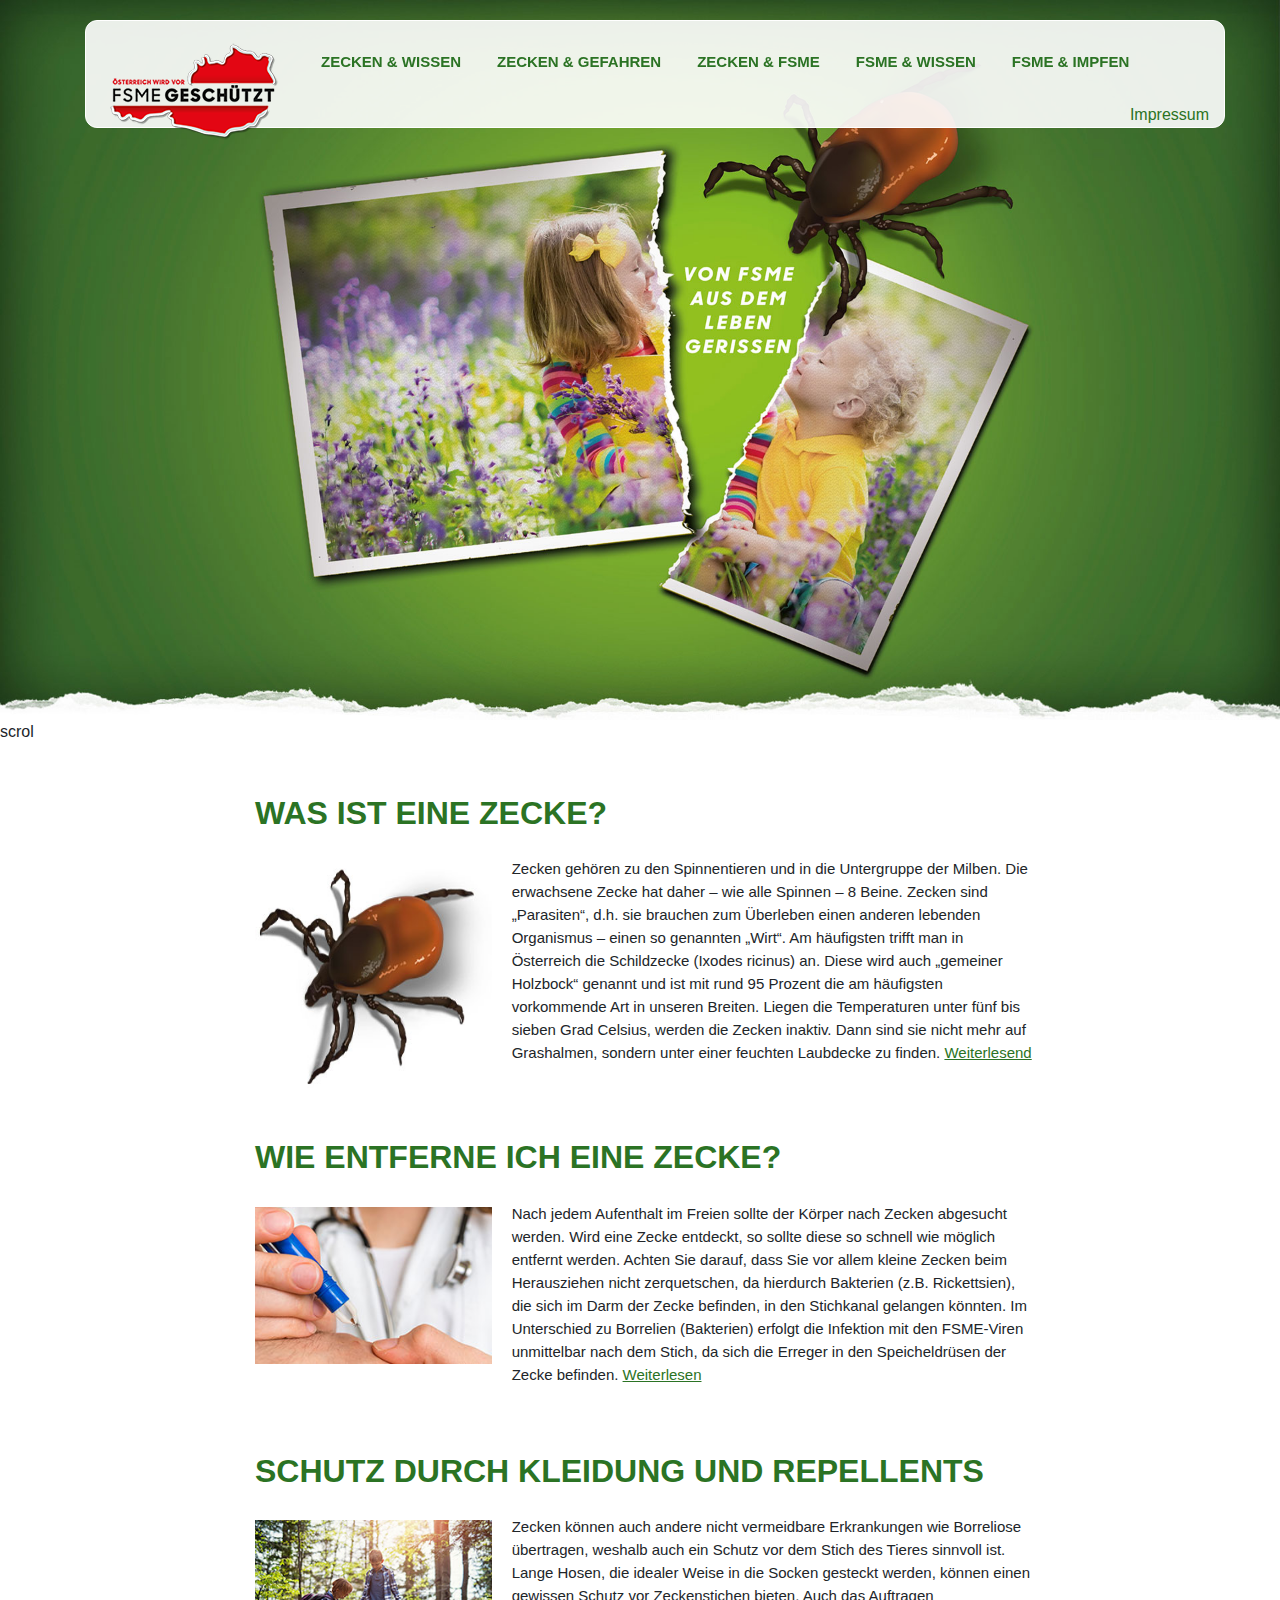
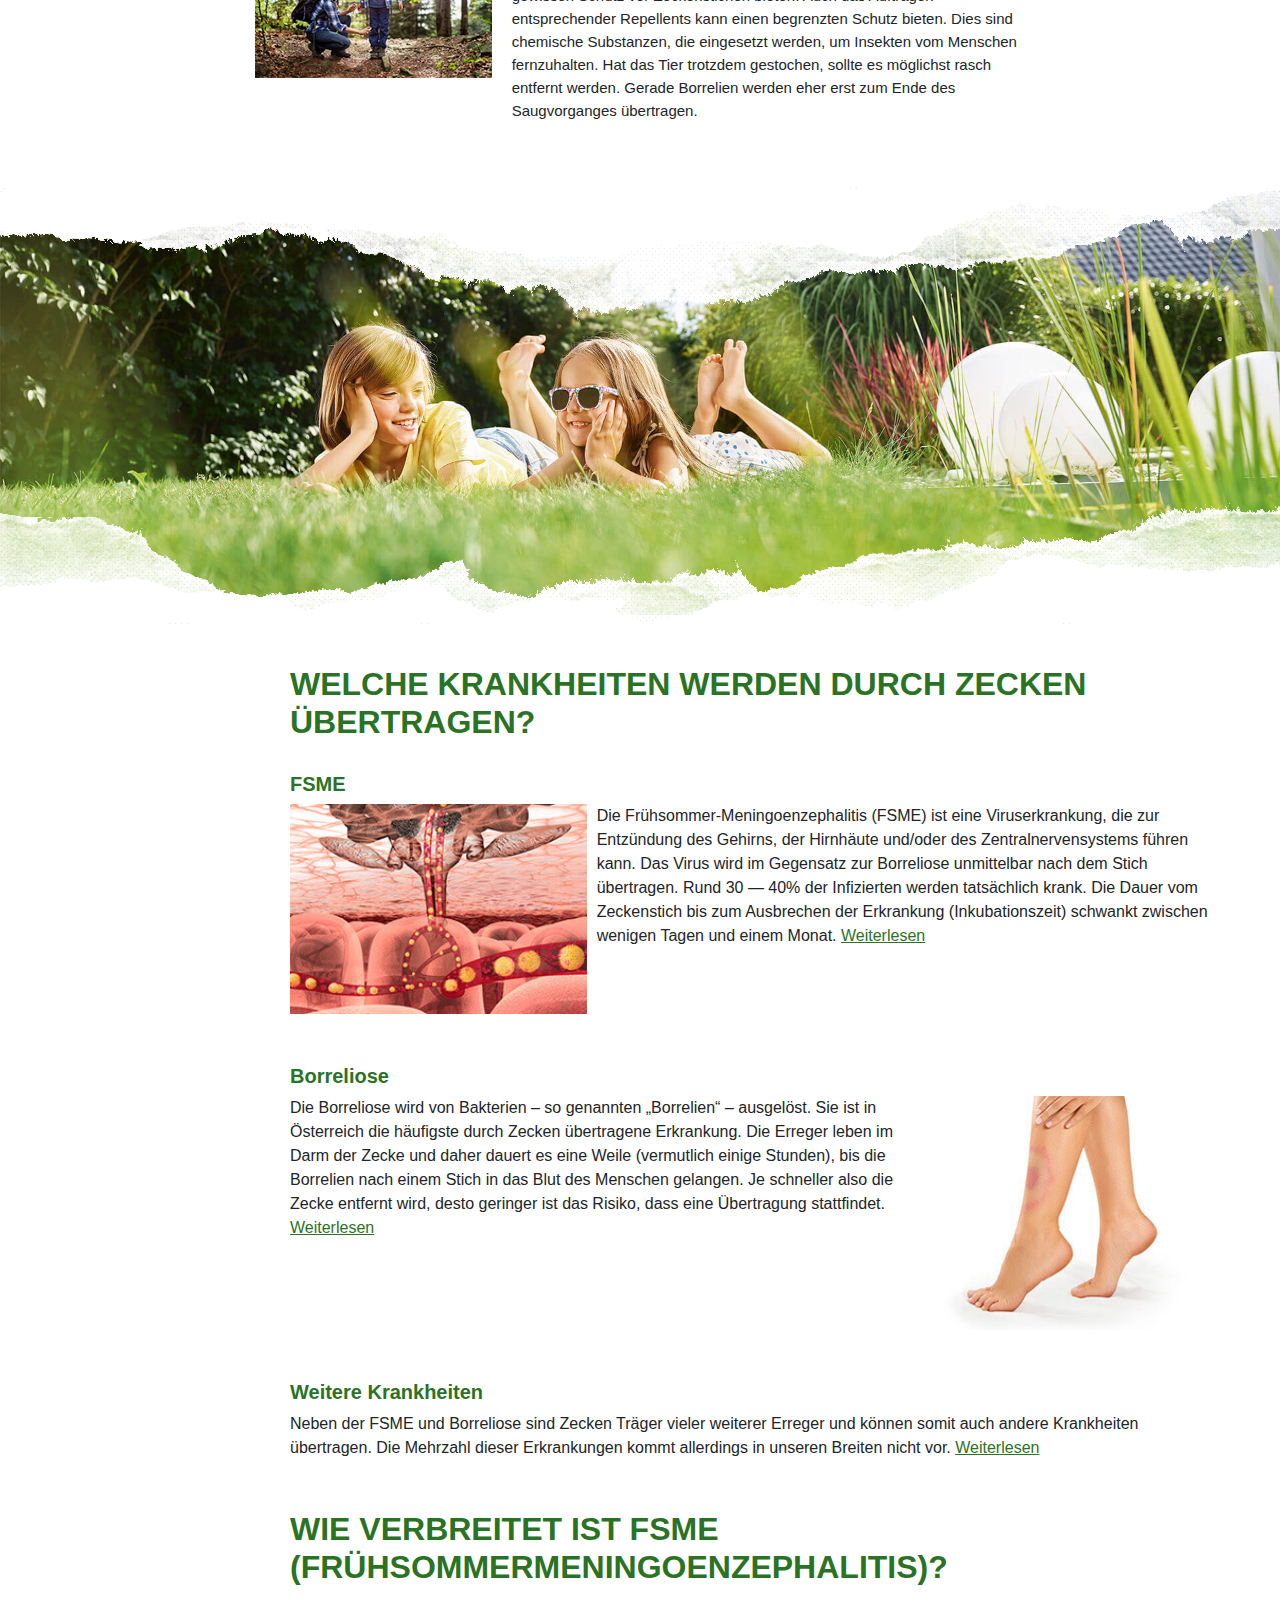
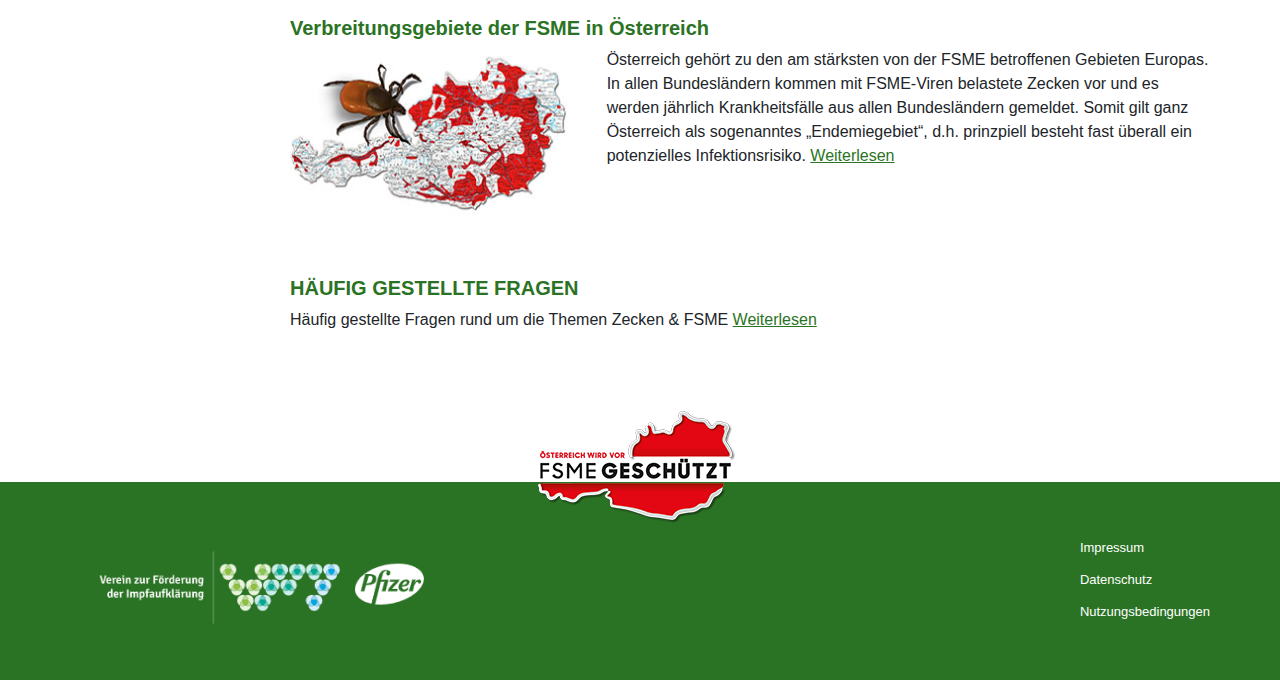
==== zeckten/index.html @ 408feda1 "the theme" ====
<!DOCTYPE html>
<html lang="en">
<head>
	<meta charset="UTF-8">
	<meta name="viewport" content="width=device-width, initial-scale=1.0">
	<link rel="shortcut icon" href="favicon.ico"/>
	<title>zecken.at</title>
	<meta name="description" content="zecken.at">
	<meta name="keywords" content="zecken.at,Saudi,Limited,Corporate">
	<meta name="author" content="zecken.at">

	<!-- Social meta tags -->
	<meta property="og:type" content="product">
	<meta property="og:image" content="assets/images/logo.png">
	<meta property="og:title" content="zecken.at">
	<meta property="og:description" content="zecken.at">
	<meta property="og:site_name" content="zecken.at">
	<meta property="og:url" content="index.html">

	<!-- Twitter meta tags -->
	<meta name="twitter:card" content="assets/images/logo.png">
	<meta name="twitter:image" content="assets/images/logo.png">
	<meta name="twitter:title" content="zecken.at">
	<meta name="twitter:description" content="zecken.at">

	<!-- Import CSS files from assets -->
	<link rel="stylesheet" href="assets/css/bootstrap.min.css">
	<link rel="stylesheet" href="assets/css/material-components-web.min.css">
	<link rel="stylesheet" href="assets/css/style.css">
	<link rel="stylesheet" href="https://fonts.googleapis.com/icon?family=Material+Icons&display=swap">
	
	<!-- Adobe Analytics -->
	<!-- <script src="//assets.adobedtm.com/XXXXXXXX/XXXXXXXX/launch-XXXXXXX-development.min.js"></script> -->
</head>
<body class="front">
	<!-- Header Section -->
	<div id="header">
		<!-- <div class="bg-shadow"></div> -->
		<div class="header-content ">
				<img src="assets/images/front/intro.jpg" class="img-fluid" alt="intro image">
			<!-- NavBar -->
			<div class="nav container">
				<nav class="navbar sticky-top navbar-expand-lg navbar ">
					<a class="navbar-brand" href="index.html" title="zecken.at">
						<img src="assets/images/logo/logo.png"  class="img-fluid" alt="zecken.at logo image">
					</a>
					<button class="navbar-toggler" type="button" data-toggle="collapse" data-target="#navbarSupportedContent" aria-controls="navbarSupportedContent" aria-expanded="false" aria-label="Toggle navigation">
						<span class="material-icons">menu</span>
					</button>

					<div class="collapse navbar-collapse" id="navbarSupportedContent">
						<ul class="navbar-nav mr-auto">
							<li class="nav-item">
								<a class="nav-link bg-swr-el" href="zeckenundwissen.html" >ZECKEN & WISSEN</a>
									<!-- Second Menu -->
									<div class="dropdown-menu">
										<ul class="list-unstyled"> 
											<li><a href="#"> Allgemeines</a></li>
											<li><a href="#"> Zeckenentfernung</a></li>
											<li><a href="#"> Zeckenarten</a></li>
											<li><a href="#"> Entwicklungsstadien</a></li>
											<li><a href="#"> Zecken und das Klima</a></li>
											<li><a href="#"> Kuriose Fakten</a></li>
										</ul>
									</div>
									<!-- End of Second Menu -->
							</li>
							<li class="nav-item dropdown">
								<a class="nav-link bg-swr-el" href="zeckenundgefahren.html">ZECKEN & GEFAHREN</a>
									<div class="dropdown-menu">
										<ul class="list-unstyled"> 
											<li><a href="#"> FSME</a></li>
											<li><a href="#"> Borreliose</a></li>
											<li><a href="#"> Andere Krankheiten</a></li>
										</ul>
									</div>
							</li>
							<li class="nav-item">
								<a class="nav-link bg-swr-el" href="zeckenundfsme.html" >ZECKEN & FSME</a>
							</li>
							<li class="nav-item">
								<a class="nav-link bg-swr-el" href="fsmeundwissen.html" >FSME & WISSEN</a>
									<div class="dropdown-menu">
										<ul class="list-unstyled"> 
											<li><a href="#"> FSME</a></li>
											<li><a href="#"> Häufig gestellte Fragen</a></li>
										</ul>
									</div>
							</li>
							<li class="nav-item">
								<a class="nav-link bg-swr-el" href="fsmeundimpfen.html" >FSME & IMPFEN</a>
									<div class="dropdown-menu">
										<ul class="list-unstyled"> 
											<li><a href="#"> Wie mache ich mich gegen FSME immun?</a></li>
											<li><a href="#">Grundimmunisierung</a></li>
											<li><a href="#">Auffrischungsimpfung</a></li>
											<li><a href="#">Nebenwirkungen</a></li>
										</ul>
									</div>
							</li>
						</ul>
					</div>


				</nav>
				<div class="impressum-link">
					<a href="imprint.html">
						Impressum
					</a>
				</div>
			</div>

			<!-- End of NavBar -->
		</div>
		<a class="scroll">
		scrol
		</a>
	</div>
	<!-- End of Header Section -->

	<!-- Body Content -->
	<div class="content">

		<!-- questions content -->
		<div class="questions container">

			<!-- question Item -->
			<div class="question-item">
				<h2 class="second-heading question-title ">WAS IST EINE ZECKE?</h2>
					<div class="question-content row">
						<div class="col-md-4">
							<div class="question-image">
								<img src="assets/images/front/tick.jpg"  class="img-fluid" alt="tick img">
							</div>
						</div>
						<div class="col-md-8">
							<div class="question-para">
								<p class="question-summary">Zecken gehören zu den Spinnentieren und in die Untergruppe der Milben. Die erwachsene Zecke hat daher – wie alle Spinnen – 8 Beine. Zecken sind „Parasiten“, d.h. sie brauchen zum Überleben einen anderen lebenden Organismus – einen so genannten „Wirt“. Am häufigsten trifft man in Österreich die Schildzecke (Ixodes ricinus) an. Diese wird auch „gemeiner Holzbock“ genannt und ist mit rund 95 Prozent die am häufigsten vorkommende Art in unseren Breiten. Liegen die Temperaturen unter fünf bis sieben Grad Celsius, werden die Zecken inaktiv. Dann sind sie nicht mehr auf Grashalmen, sondern unter einer feuchten Laubdecke zu finden.	
									<a class="para-link" href="zeckenundwissen.html#ticks-general">Weiterlesend</a>												
								</p>
							</div>
						</div>
					</div>
			</div>
			<!-- End of question Item -->

			<!-- question Item -->
			<div class="question-item ">
				<h2  class="second-heading question-title ">WIE ENTFERNE ICH EINE ZECKE?</h2>
					<div class="question-content row">
						<div class="col-md-4">
							<div class="question-image">
								<img src="assets/images/front/tick-extraction.jpg" class="img-fluid" alt="tick-extraction img">
							</div>
						</div>
						<div class="col-md-8">
								<div class="question-para">
									<p class="question-summary">Nach jedem Aufenthalt im Freien sollte der Körper nach Zecken abgesucht werden. Wird eine Zecke entdeckt, so sollte diese so schnell wie möglich entfernt werden. Achten Sie darauf, dass Sie vor allem kleine Zecken beim Herausziehen nicht zerquetschen, da hierdurch Bakterien (z.B. Rickettsien), die sich im Darm der Zecke befinden, in den Stichkanal gelangen könnten. Im Unterschied zu Borrelien (Bakterien) erfolgt die Infektion mit den FSME-Viren unmittelbar nach dem Stich, da sich die Erreger in den Speicheldrüsen der Zecke befinden.
										<a class="para-link" href="zeckenundwissen.html#removing-ticks">Weiterlesen</a>												
									</p>
								</div>
						</div>
					</div>
			</div>
			<!-- End of question Item -->	
			
			<!-- question Item -->
			<div class="question-item ">
				<h2 class="second-heading question-title ">SCHUTZ DURCH KLEIDUNG UND REPELLENTS</h2>
					<div class="question-content row">
						<div class="col-md-4">
							<div class="question-image">
								<img src="assets/images/front/protection.jpg" class="img-fluid" alt="protection img">
							</div>
						</div>
						<div class="col-md-8">
							<div class="question-para">
								<p class="question-summary">Zecken können auch andere nicht vermeidbare Erkrankungen wie Borreliose übertragen, weshalb auch ein Schutz vor dem Stich des Tieres sinnvoll ist. Lange Hosen, die idealer Weise in die Socken gesteckt werden, können einen gewissen Schutz vor Zeckenstichen bieten. Auch das Auftragen entsprechender Repellents kann einen begrenzten Schutz bieten. Dies sind chemische Substanzen, die eingesetzt werden, um Insekten vom Menschen fernzuhalten. Hat das Tier trotzdem gestochen, sollte es möglichst rasch entfernt werden. Gerade Borrelien werden eher erst zum Ende des Saugvorganges übertragen.</p>
																	
							</div>
						</div>
					</div>
			</div>
			<!-- End of question Item -->				

		</div>
		<!-- End of questions content -->

		<!-- cover image -->
		<section class="cover">
			<div class="cover-image">
				<img src="assets/images/front/fp-paper-bg.jpg" class="img-fluid" alt="cover-bg image">
			</div>
		</section>
		<!-- End of cover image -->

		<!-- sections -->
		<div class="sections container">
			<!-- section-one -->
			<div class="section">
				<h2 class="second-heading">WELCHE KRANKHEITEN WERDEN DURCH ZECKEN ÜBERTRAGEN?</h2>
					
					<!-- row -->
					<div class="item">
						<h3 class="third-heading title">FSME</h3>
							<div class="row no-gutters">
								<div class="col-md-4">
									<div class="col-left">
										<div class="item-image">
											<img src="assets/images/front/fsme_transfer.jpg" class="img-fluid" alt="fsme transfer image">
										</div>
									</div>
								</div>
								<div class="col-md-8">
									<div class="col-right">
										<p class="question-para para">Die Frühsommer-Meningoenzephalitis (FSME) ist eine Viruserkrankung, die zur Entzündung des Gehirns, der Hirnhäute und/oder des Zentralnervensystems führen kann. Das Virus wird im Gegensatz zur Borreliose unmittelbar nach dem Stich übertragen. Rund 30 — 40% der Infizierten werden tatsächlich krank. Die Dauer vom Zeckenstich bis zum Ausbrechen der Erkrankung (Inkubationszeit) schwankt zwischen wenigen Tagen und einem Monat.
											<a class="para-link" href="zeckenundgefahren.html#fsme"> Weiterlesen</a>
										</p>
									</div>
								</div>
							</div>
					</div>
					<!-- End of row -->

					<!-- row -->
					<div class="item">
						<h3 class="third-heading title">Borreliose</h3>
							<div class="row">
								<div class="col-md-8">
									<div class="col-left">
										<p class="para">Die Borreliose wird von Bakterien – so genannten „Borrelien“ – ausgelöst. Sie ist in Österreich die häufigste durch Zecken übertragene Erkrankung. Die Erreger leben im Darm der Zecke und daher dauert es eine Weile (vermutlich einige Stunden), bis die Borrelien nach einem Stich in das Blut des Menschen gelangen. Je schneller also die Zecke entfernt wird, desto geringer ist das Risiko, dass eine Übertragung stattfindet.
											<a class="para-link" href="zeckenundgefahren.html#lyme-disease"> Weiterlesen	</a>
										</p>
									</div>
								</div>
								<div class="col-md-4">
									<div class="col-right">
										<div class="item-image">
											<img src="assets/images/front/lyme-disease.jpg"  alt="lyme-disease img">
										</div>
									</div>
								</div>
							</div>
					</div>
					<!-- End of row -->

					<!-- row -->
					<div class="item">
						<h3 class="third-heading title">Weitere Krankheiten</h3>
						<p class="para">Neben der FSME und Borreliose sind Zecken Träger vieler weiterer Erreger und können somit auch andere Krankheiten übertragen. Die Mehrzahl dieser Erkrankungen kommt allerdings in unseren Breiten nicht vor.
							<a class="para-link" href="zeckenundgefahren.html#other-diseases">Weiterlesen</a>
						</p>
							
					</div>
					<!-- End of row -->	

			</div>
			<!-- End of section-one  -->

			<!-- section-two -->
			<div class="section">
				<h2 class="second-heading">WIE VERBREITET IST FSME (FRÜHSOMMERMENINGOENZEPHALITIS)?</h2>
				<!-- row -->
					<div class="item">
						<h3 class="third-heading title">Verbreitungsgebiete der FSME in Österreich</h3>
							<div class="row">
								<div class="col-md-4">
									<div class="col-right">
										<div class="item-image">
											<img src="assets/images/front/meningoencephalitis.jpg" alt="meningoencephalitis img">
										</div>
									</div>
								</div>
								<div class="col-md-8">
									<div class="col-left">
										<p class="para">Österreich gehört zu den am stärksten von der FSME betroffenen Gebieten Europas. In allen Bundesländern kommen mit FSME-Viren belastete Zecken vor und es werden jährlich Krankheitsfälle aus allen Bundesländern gemeldet. Somit gilt ganz Österreich als sogenanntes „Endemiegebiet“, d.h. prinzpiell besteht fast überall ein potenzielles Infektionsrisiko.
											<a class="para-link" href="zeckenundgefahren.html#fsme"> Weiterlesen</a>
										</p>
									</div>
								</div>
							</div>
					</div>
				<!-- End of row -->

				<!-- row -->
				<div class="item">
					<h3 class=" third-heading title"> HÄUFIG GESTELLTE FRAGEN </h3>
					<p class="para">Häufig gestellte Fragen rund um die Themen Zecken & FSME 
						<a class="para-link" href="fsmeundwissen.html#faq">Weiterlesen</a>
					</p>
						
				</div>
				<!-- End of row -->	
		<!-- End of section-one  -->

			</div>
			<!-- End of section-two -->
		</div>
		<!-- End of sections -->


	</div>
	<!-- End of Body Content -->


	<!-- Footer Section -->
	<div id="footer" >
		<div class="container">
			<div class="content-section row">

				<div class=" col-md-4 col-sm-12">
					<div class="left-content">
						<div class="images row no-gutters">
							<div class="col-md-9 image-one">
								<img src="assets/images/impressum/imprint.png" class="img-fluid"  title="Vfi-logo" alt="">
							</div>
								<div class="col-md-3 image-two">
									<img src="assets/images/logo/pfizer.png" class="img-fluid" title="Pfizer logo" alt="">
								</div>
						</div>   
					</div>
				</div>

			   <div class="col-md-4 col-sm-12">
					<div class="middle-content">
						<div class="logo-image">
							<img src="assets/images/logo/footer_logo.png" alt="footer_logo ">
						</div>
					</div>
			   </div>

			   <div class=" col-md-4 col-sm-12">
				    <div class="right-content">
						<ul class="list-unstyled">
							<li class="menu-item"><a href='https://twitter.com/' target="_blank">Impressum</a></li>
							<li class="menu-item"><a href='https://privacycenter.pfizer.com/de/austria' target="_blank" >Datenschutz</a></li>
							<li class="menu-item"><a href='https://www.pfizer.at/nutzungsbedingungen/' target="_blank">Nutzungsbedingungen</a></li>
						</ul>
					</div>
			   </div>

			</div>
	   </div>
	</div>
	<!-- End of Footer Section -->
	
	<!-- Import JS files from assets -->
	<script src="assets/js/jquery-1.11.1.min.js"></script>
	<script src="assets/js/bootstrap.min.js"></script>
	<script src="assets/js/material-components-web.min.js"></script>
	<script src="assets/js/main.js"></script>
	<!-- Adobe Analytics -->
	<!-- <script type="text/javascript">_satellite.pageBottom();</script> -->
</body>
</html>
---- zeckten/assets/css/style.css ----
/* Start Header */
.header-content {
  position: relative;
  /*=========================
/* scroll up 
============================*/
  /* end scroll up */
}

.header-content .site-nav {
  box-shadow: none;
  background-color: transparent;
  padding: 15px 0;
}

.header-content .nav {
  position: absolute;
  top: 20px;
  left: 85px;
  border: 1px solid #fff;
  background-color: #eee;
  border-radius: 12px;
  padding: 0 15px;
  background-color: rgba(255, 255, 255, 0.9);
}

.header-content .nav nav {
  padding: 0;
}

.header-content .nav a img {
  margin-bottom: -60px;
}

.header-content .nav .navbar-collapse ul {
  margin: 0px;
  padding: 0px;
  list-style: none;
  font-family: arial;
}

.header-content .nav .navbar-collapse ul li {
  font-weight: bold;
  padding: 0 10px;
  font-size: 15px;
  position: relative;
}

.header-content .nav .navbar-collapse ul li a {
  color: #2b7324;
}

.header-content .nav .navbar-collapse ul li a:hover {
  color: red;
}

.header-content .nav .navbar-collapse ul li a:hover .dropdown-menu {
  display: none;
}

.header-content .nav .navbar-collapse ul li ul {
  border: 2px solid black;
  position: absolute;
  top: 90px;
  left: 0;
  background-color: #fff;
}

.header-content .nav .navbar-collapse ul li ul li {
  visibility: hidden;
  padding: 3px;
}

.header-content .nav .navbar-collapse ul li ul li a {
  color: #2b7324;
  padding: 5px 10px;
}

.header-content .nav .navbar-collapse ul li ul li:hover {
  background-color: red;
}

.header-content .nav .navbar-collapse ul li ul li:hover:hover a {
  color: #fff;
  text-decoration: none;
}

.header-content .nav .navbar-collapse ul li:hover ul {
  visibility: visible;
}

.header-content .nav .impressum-link {
  margin-top: auto;
  margin-left: auto;
}

.header-content .nav .impressum-link a {
  color: #2b7324;
  text-decoration: none;
}

.header-content .scroll {
  background-color: #eee;
  color: #2b7324;
  text-align: center;
  position: fixed;
  height: 40px;
  width: 40px;
  line-height: 45px;
  right: 50%;
  bottom: 20px;
  border-radius: 50%;
  display: none;
}

.header-content .scroll i {
  font-size: 25px;
}

.header-content .scroll:hover {
  opacity: .7;
  line-height: 40px;
  background-color: white;
  color: #921d1d;
  border: 3px solid #921d1d;
  z-index: 9999;
  cursor: pointer;
  transition: all .7s ease-in-out;
}

/* End of Header */
/* Prefix Mixin
 Auto Add Prefixes To Properties
 */
* {
  -o-box-sizing: border-box;
  box-sizing: border-box;
}

.front {
  padding-top: 0;
}

.second-heading {
  color: #2b7324;
  font-weight: bold;
  margin-bottom: 30px;
}

.third-heading {
  color: #2b7324;
  font-weight: bold;
  font-size: 20px;
}

.fifth-heading, span {
  color: #2b7324;
  font-weight: 400;
  font-size: 14px;
}

.para-link {
  color: #2b7324;
  text-decoration: underline;
}

.para-link:hover {
  color: red;
  text-decoration: none;
}

p {
  font-size: 15px;
}

.questions .question-item {
  padding: 0 170px;
  margin: 50px 0;
}

.questions .question-item .question-para {
  font-size: 16px;
  line-height: 23px;
  margin: -5px -10px 1em;
}

.cover .cover-image {
  position: relative;
}

.cover .cover-image::before {
  position: absolute;
  display: block;
  left: 0;
  content: '';
  top: 0;
  width: 100%;
  height: 100%;
  z-index: 2;
  background: url(../../assets/images/assets/paper-top.png) no-repeat;
}

.cover .cover-image::after {
  position: absolute;
  display: block;
  left: 0;
  content: '';
  top: 71%;
  width: 100%;
  height: 100%;
  z-index: 2;
  background: url(../../assets/images/assets/paper-bottom.png) no-repeat;
}

.cover-para {
  background-color: #2b7324;
  padding: 150px 200px;
  position: relative;
}

.cover-para::before {
  position: absolute;
  display: block;
  left: 0;
  content: '';
  top: 0;
  width: 100%;
  height: 100%;
  z-index: 2;
  background: url(../../assets/images/assets/paper-top.png) no-repeat;
}

.cover-para::after {
  position: absolute;
  display: block;
  left: 0;
  content: '';
  top: 70%;
  width: 100%;
  height: 100%;
  z-index: 2;
  background: url(../../assets/images/assets/paper-bottom.png) no-repeat;
}

.cover-para h3 {
  color: #fff;
  line-height: 1.5;
  padding: 0px 75px;
  text-align: center;
  font-size: 22px;
}

.sections {
  padding: 50px 0;
}

.sections .section {
  margin-left: auto;
  max-width: calc(100% - 220px);
}

.sections .section .item {
  margin-bottom: 50px;
}

.sections .section .item .item-image {
  margin-right: 10px;
}

.sections .section .item .item-image img {
  width: 100%;
  margin-right: 10px;
}

/*sart zeckenundwissen page*/
/*start basic part */
.basic .part {
  max-width: calc(100% - 180px);
  margin-left: auto;
  padding: 50px 0;
}

/*End of basic part */
/*End zeckenundwissen page*/
/*Start zeckenundfsme.html page*/
.para {
  font-size: 16px;
}

/*End of zeckenundfsme.html page*/
/*Start of fsmeundwissen.html page*/
.questions-answer {
  padding: 50px 0;
}

.questions-answer .q-answer {
  padding: 0 0 0 170px;
}

/*End of fsmeundwissen.html page*/
/*Start fsmeundimpfen.html page*/
.part {
  max-width: calc(100% - 180px);
}

/*
**** End of fsmeundimpfen.html page
*/
/*
**** Start imprint.html page
*/
.info ul {
  list-style: none;
}

.info ul li::before {
  content: "\2022";
  color: red;
  font-weight: bold;
  display: inline-block;
  width: 1em;
  margin-left: -1em;
}

.multi a {
  color: #2b7324;
  text-decoration: underline;
}

.multi a:hover {
  color: red;
  text-decoration: none;
}

.mit {
  position: relative;
  padding: 100px 0;
  text-align: right;
}

.mit .find {
  position: absolute;
  right: 0;
  bottom: 0;
}

.mit .find img {
  height: 65px;
}

.mit .find a {
  color: #2b7324;
  text-decoration: underline;
  transition: all 0.5s ease-in-out;
}

.mit .find a:hover {
  color: red;
  text-decoration: none;
}

/*
**** End of imprint.html page
*/
/* Prefix Mixin
 Auto Add Prefixes To Properties
 */
/* Prefix Mixin
 Auto Add Prefixes To Properties
 */
#footer {
  background-color: #2b7324;
  padding: 50px 0;
  margin-top: 50px;
  position: relative;
}

#footer .left-content .image-two {
  margin-top: 15px;
}

#footer .middle-content {
  position: absolute;
  left: 20%;
  bottom: 85px;
}

#footer .right-content {
  margin-left: 100px !important;
  position: absolute;
  right: 0;
  bottom: 0;
  top: 0;
}

#footer .right-content ul li {
  font-size: 13px;
  line-height: 2rem;
}

#footer .right-content ul li a {
  color: #fff;
}

#footer .right-content ul li a:hover {
  text-decoration: none;
  color: rgba(255, 255, 255, 0.4);
  transition: all 0.5s ease-in-out;
}
/*# sourceMappingURL=style.css.map */
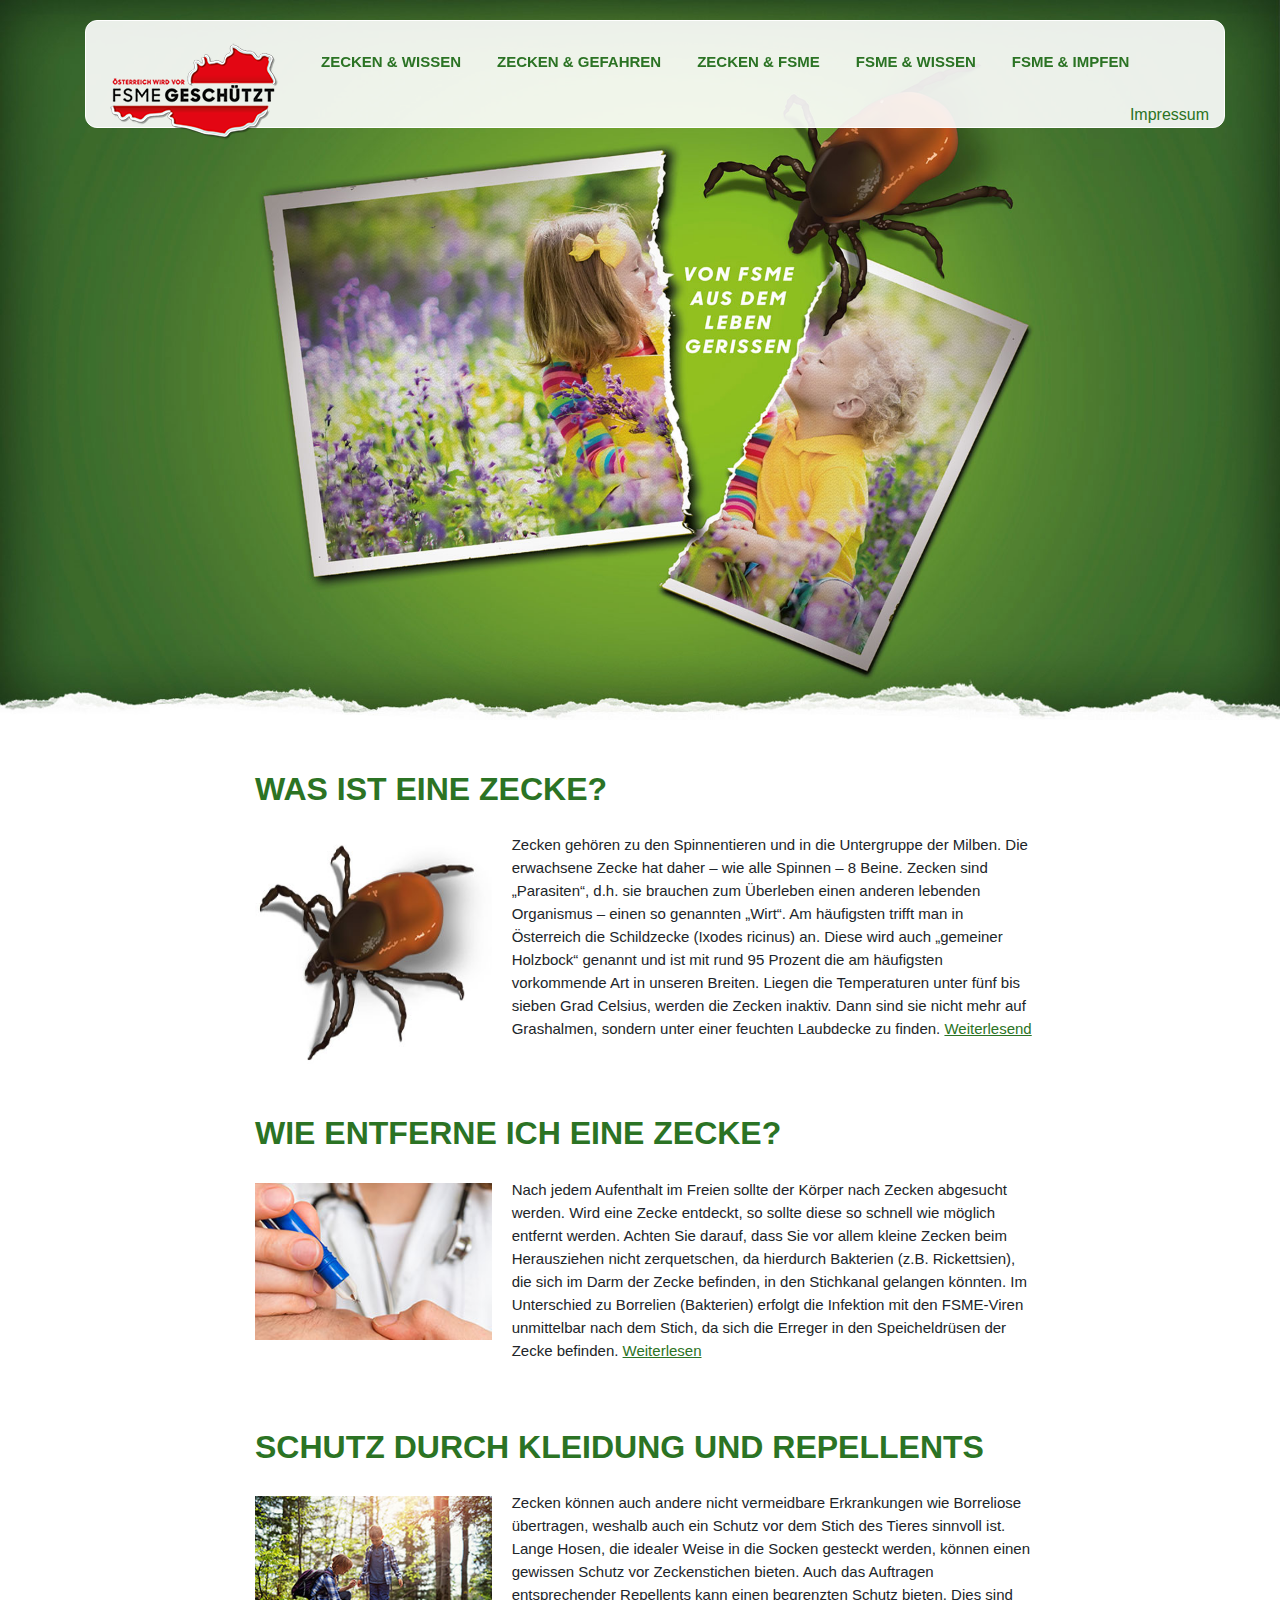
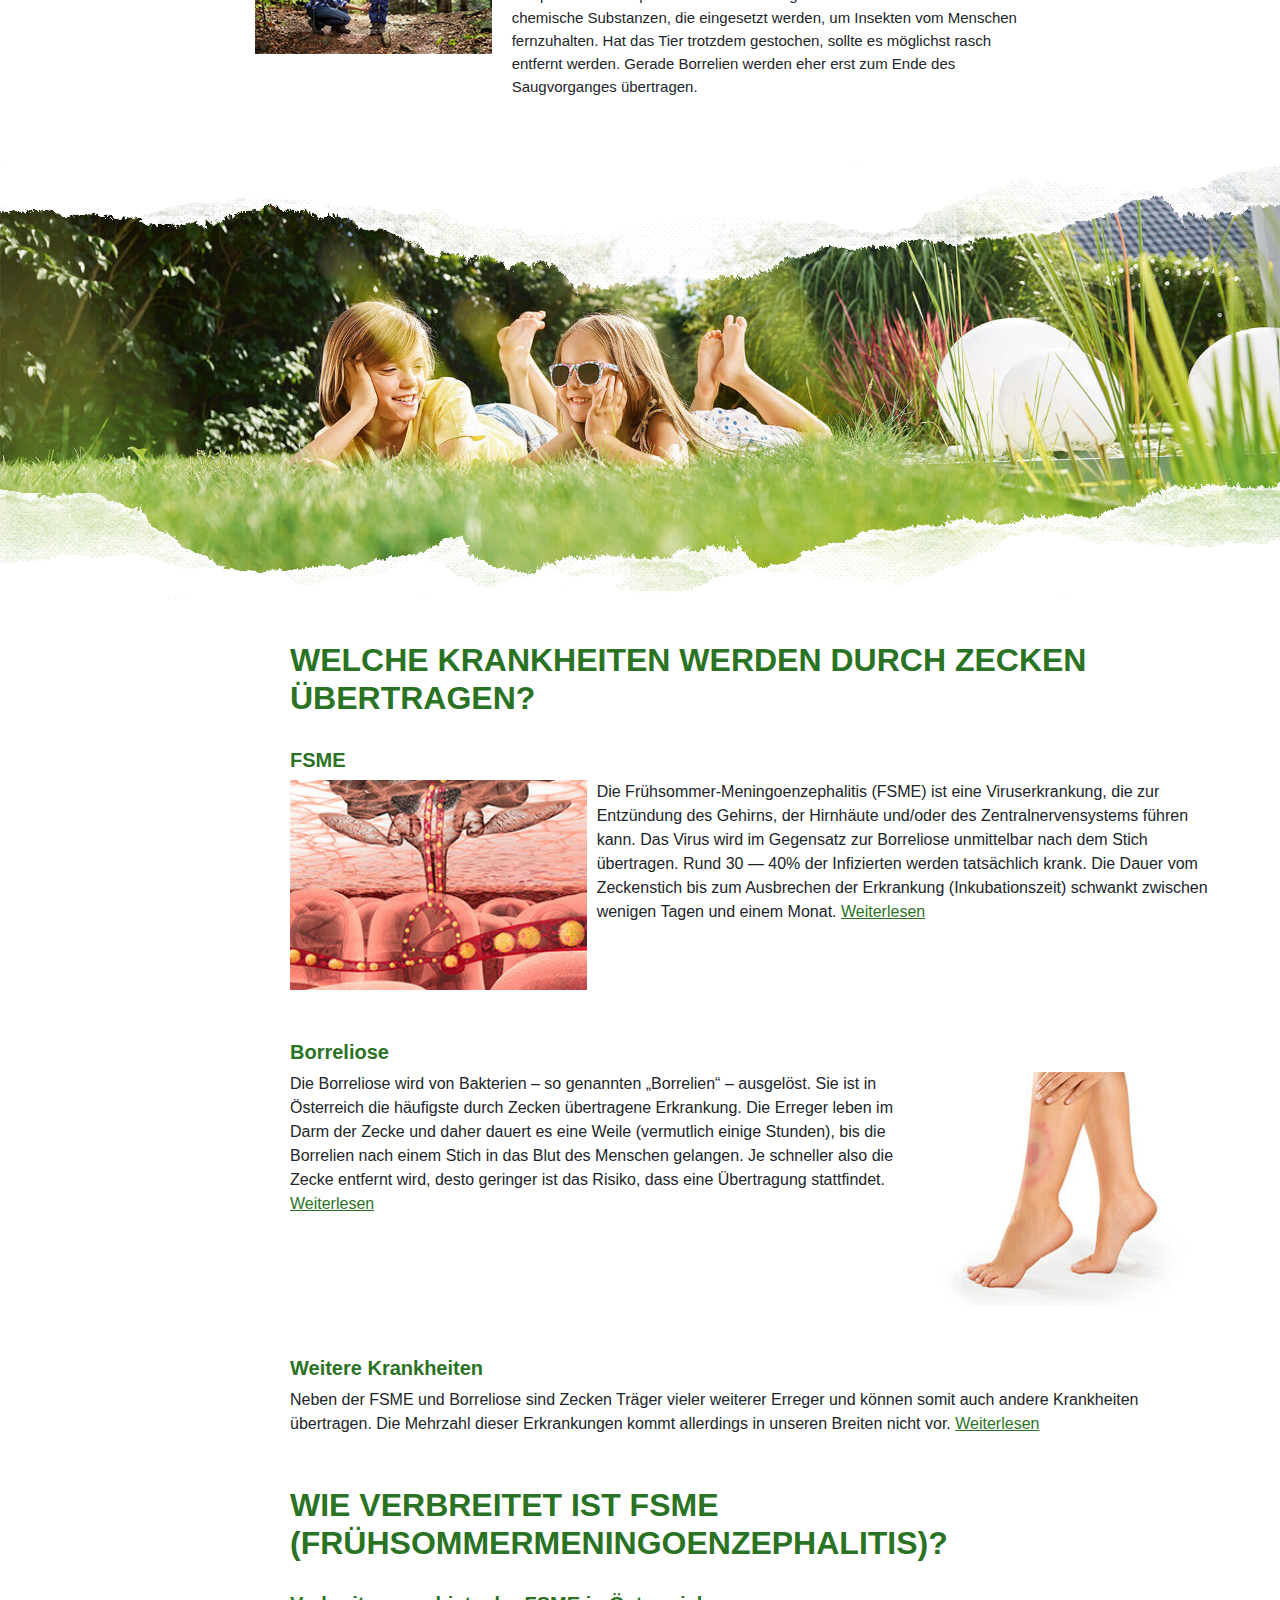
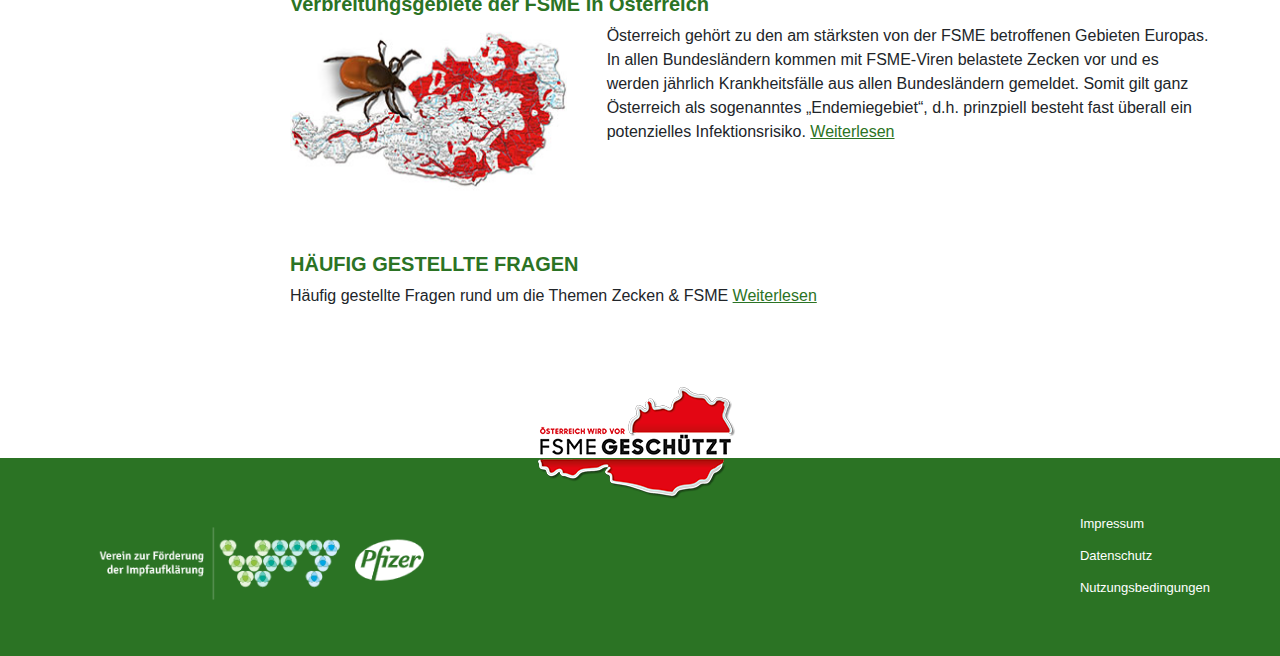
==== commit a5241c43: "theme" ====
--- a/zeckten/index.html
+++ b/zeckten/index.html
@@ -113,7 +113,7 @@
 			<!-- End of NavBar -->
 		</div>
 		<a class="scroll">
-		scrol
+		<!-- scrol -->
 		</a>
 	</div>
 	<!-- End of Header Section -->
